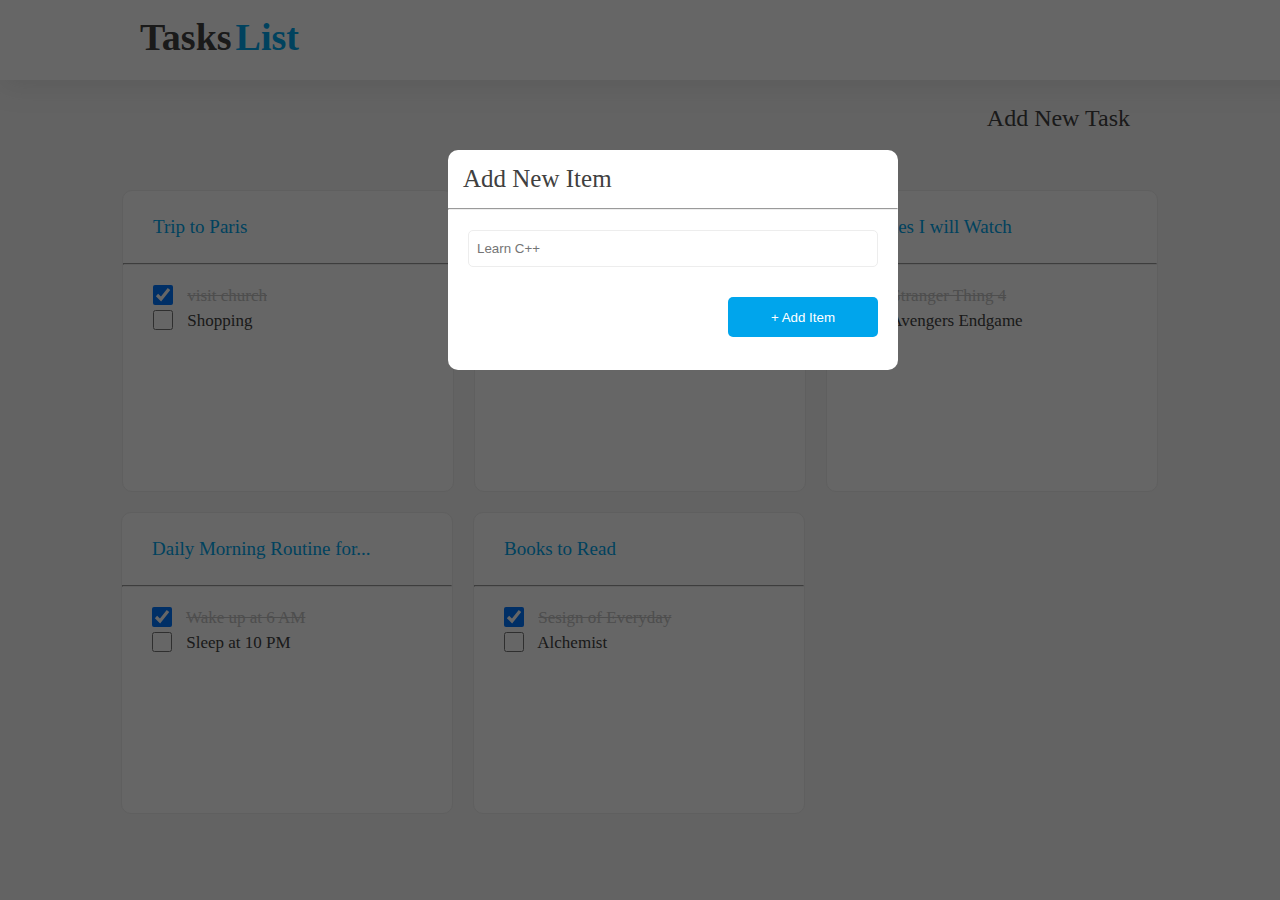
==== index2.html @ 9815ab49 "TODO WEB" ====
<!DOCTYPE html>
<html lang="en">
<head>
    <meta charset="UTF-8">
    <meta http-equiv="X-UA-Compatible" content="IE=edge">
    <meta name="viewport" content="width=device-width, initial-scale=1.0">
    <title>TODO-APP UI WEB</title>
    <link rel="stylesheet" href="./style.css">
    <link rel="stylesheet" href="https://cdnjs.cloudflare.com/ajax/libs/font-awesome/6.4.0/css/all.min.css" integrity="sha512-iecdLmaskl7CVkqkXNQ/ZH/XLlvWZOJyj7Yy7tcenmpD1ypASozpmT/E0iPtmFIB46ZmdtAc9eNBvH0H/ZpiBw==" crossorigin="anonymous" referrerpolicy="no-referrer" />
</head>
<body>
    <!-- <div id="opacity"> -->
    <div class="first-box">
        <h1 class="one tag">Tasks</h1>
        <h1 class="two tag">List</h1>
    </div>
        <a href="./index2.html"><p id="on"><i class="fa-sharp fa-solid fa-circle-plus pluscolor"></i>Add New Task</p></a>
        <div class="container">
        <div class="box1 box">
            <p>Trip to Paris</p>
            <hr><br>
            <input type="checkbox" class="check" id="paris" checked>
            <label class="in1" for="paris">visit church</label><br>
            <input type="checkbox" class="check"  id="shop">
            <label for="shop" class="labe">Shopping</label>
        </div>
        <div class="box2 box">
            <p>My To Do List</p>
            <hr><br>
            <input type="checkbox" class="check" id="supermarket" checked>
            <label class="in1" for="supermarket">Visit Supermarket</label><br>
            <input type="checkbox" class="check" id="Buy">
            <label for="Buy" class="labe">Buy Vegetables</label>  
        </div>
        <div class="box3 box">
            <p>Movies I will Watch</p>
            <hr><br>
             <input type="checkbox" class="check" id="strange" checked>
             <label class="in1" for="strange">Stranger Thing 4</label><br>
             <input type="checkbox" class="check" id="avenger">
             <label for="avenger" class="labe">Avengers Endgame</label>
        </div>
        <div class="box4 box">
            <p>Daily Morning Routine for...</p>
            <hr><br>
            <input type="checkbox" class="check" id="wake" checked>
            <label class="in1" for="wake">Wake up at 6 AM</label><br>
            <input type="checkbox" class="check" id="sleep">
            <label for="sleep" class="labe">Sleep at 10 PM</label>
        </div>
        <div class="box5 box">
            <p>Books to Read</p>
            <hr><br>
            <input type="checkbox" class="check" id="design" checked>
            <label class="in1" for="design">Sesign of Everyday</label><br>
            <input type="checkbox" class="check" id="alche">
            <label for="alche" class="labe">Alchemist</label>
        </div>
    </div>
    <div class="opacity"></div>
    <!-- </div> -->
        <div class="item-card">
            <div class="heading">
            <div>
                <p>Add New Item</p>
            </div>
            <div>
               <a href="./index.html"><i class="fa-solid fa-xmark"></i></a> 
            </div>
            </div>
            <hr>
              <div>
                <input type="text" class="input-box" placeholder="Learn C++">
              </div>
              <div>
                <button type="button" class="boton">+ Add Item</button>
              </div>
        </div>

</body>
</html>
---- style.css ----
*{
    margin: 0%;
    padding: 0%;
}
body:hover{
    background-color: #F7F7F7;
    cursor: pointer;
}
.first-box{
    width: 1366px;
    height: 65px;
    background-color: #FFFFFF;
    box-shadow: 0px  5px 30px #7B7B7B29;
    padding-left: 140px;
    padding-top:15px ;
  
}
.first-box .tag{
    font-size: 38px;
    display: inline-block;

}
.first-box .one{
    color:#424242 ;
}
.first-box .two{
    color: #00A5EC;
}
#on{
   
    text-align: right;
    margin-right: 150px;
    font-size: 24px;
    margin-top: 15px;
    color: #424242;
}
.pluscolor{
     color: #00A5EC;
     padding-right:10px;
     font-size: 35px;
     position: relative;
     top: 5px;
}
a{
    text-decoration: none;
    color: black;
}
.container{
    width: 100%;
    display: flex;
    flex-wrap: wrap;
    justify-content:center;
    gap: 20px;
    margin-top: 55px;
    margin-bottom: 50px;
    
}
.box{
    width: 330px;
    height: 300px;
    border: 1px solid #EDEDED;
    border-radius: 10px;
    background-color: #FFFFFF;
    font-size: 17px;
    
}
.box p{
    font-size: 19px;
    color: #00A5EC;
    padding-left: 30px; 
    padding-top: 25px; 
    padding-bottom: 25px;
}
.box input{
    margin-left: 30px;
}

input.check{
    height: 20px;
    width: 20px;
    /* accent-color:#F7F7F7;  */
}

label{
    color: #424242;
    position: relative;
    left: 10px;
    bottom: 4px;
   
}

.box .in1{
    text-decoration: line-through;
    color: #C2C2C2;

}


.box4{
    position: relative;
    right: 177px;
    

}
.box5{
    position: relative;
    right: 177px;
}

.item-card{
    width: 450px;
    height: 220px;
    border:none;
    position: absolute;
    top:150px ;
    left: 448px;
    border-radius: 10px;
    background-color:#FFFFFF;
    
}
.heading{
    display: flex;
    flex-wrap: wrap;
    justify-content: space-between;
    margin: 15px;
    color: #404040;
    font-size: 25px;
    
    
}
.input-box{
      margin: 20px;
     width: 400px;
     height: 35px;
     background-color: #FFFFFF;
     padding-left: 8px;
     color:#858585;
     border: 1px solid #EDEDED;
     border-radius: 5px;
      
}
.boton{
    width: 150px;
    height: 40px;
    background-color: #00A5EC;
    border: none;
    border-radius: 5px;
    margin-left: 280px;
    margin-top: 10px;
    color: #FFFFFF;
    
   
}
.opacity{
    position: absolute;
    top: 0px;
    width: 100%;
    height:900px;
    background-color:#000000 ;
    opacity: 0.6;
   
}
/* Third page css */
.newcontainer{
     display: flex;
     flex-wrap: wrap;
     justify-content: center;
     margin-top: 35px;
     margin-left: 50px;
     column-gap: 200px;
     font-size: 30px;
}
.colori{
    color: #00A5EC;
    padding-right: 10px;

}
.colg{
    padding-right: 10px;
}
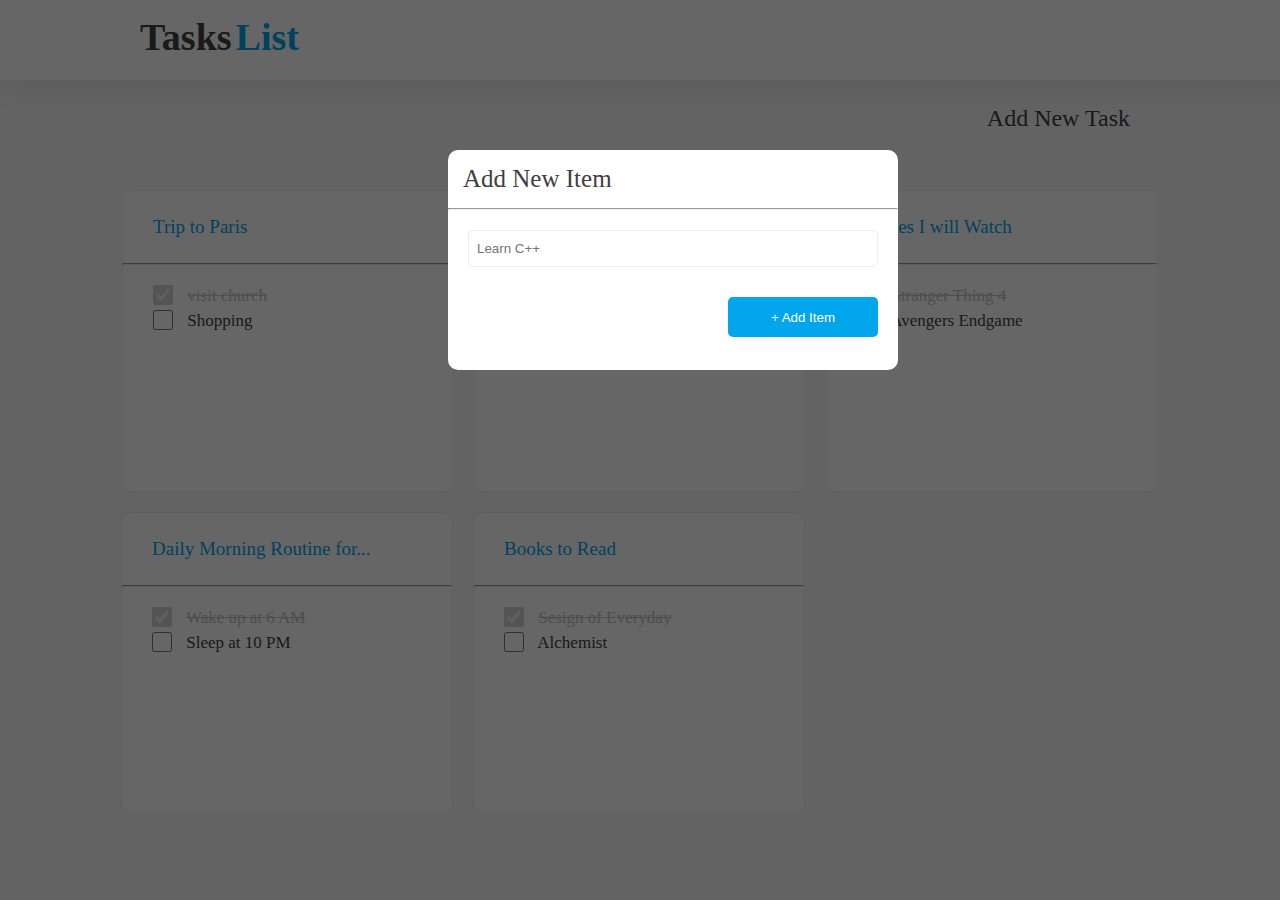
==== commit 345d0fcc: "TODO" ====
--- a/index2.html
+++ b/index2.html
@@ -19,7 +19,7 @@
         <div class="box1 box">
             <p>Trip to Paris</p>
             <hr><br>
-            <input type="checkbox" class="check" id="paris" checked>
+            <input type="checkbox"  disabled class="check" id="paris" checked>
             <label class="in1" for="paris">visit church</label><br>
             <input type="checkbox" class="check"  id="shop">
             <label for="shop" class="labe">Shopping</label>
@@ -27,7 +27,7 @@
         <div class="box2 box">
             <p>My To Do List</p>
             <hr><br>
-            <input type="checkbox" class="check" id="supermarket" checked>
+            <input type="checkbox"   disabled class="check" id="supermarket" checked>
             <label class="in1" for="supermarket">Visit Supermarket</label><br>
             <input type="checkbox" class="check" id="Buy">
             <label for="Buy" class="labe">Buy Vegetables</label>  
@@ -35,7 +35,7 @@
         <div class="box3 box">
             <p>Movies I will Watch</p>
             <hr><br>
-             <input type="checkbox" class="check" id="strange" checked>
+             <input type="checkbox" disabled class="check" id="strange" checked>
              <label class="in1" for="strange">Stranger Thing 4</label><br>
              <input type="checkbox" class="check" id="avenger">
              <label for="avenger" class="labe">Avengers Endgame</label>
@@ -43,7 +43,7 @@
         <div class="box4 box">
             <p>Daily Morning Routine for...</p>
             <hr><br>
-            <input type="checkbox" class="check" id="wake" checked>
+            <input type="checkbox"  disabled class="check" id="wake" checked>
             <label class="in1" for="wake">Wake up at 6 AM</label><br>
             <input type="checkbox" class="check" id="sleep">
             <label for="sleep" class="labe">Sleep at 10 PM</label>
@@ -51,7 +51,7 @@
         <div class="box5 box">
             <p>Books to Read</p>
             <hr><br>
-            <input type="checkbox" class="check" id="design" checked>
+            <input type="checkbox" disabled class="check" id="design" checked>
             <label class="in1" for="design">Sesign of Everyday</label><br>
             <input type="checkbox" class="check" id="alche">
             <label for="alche" class="labe">Alchemist</label>
